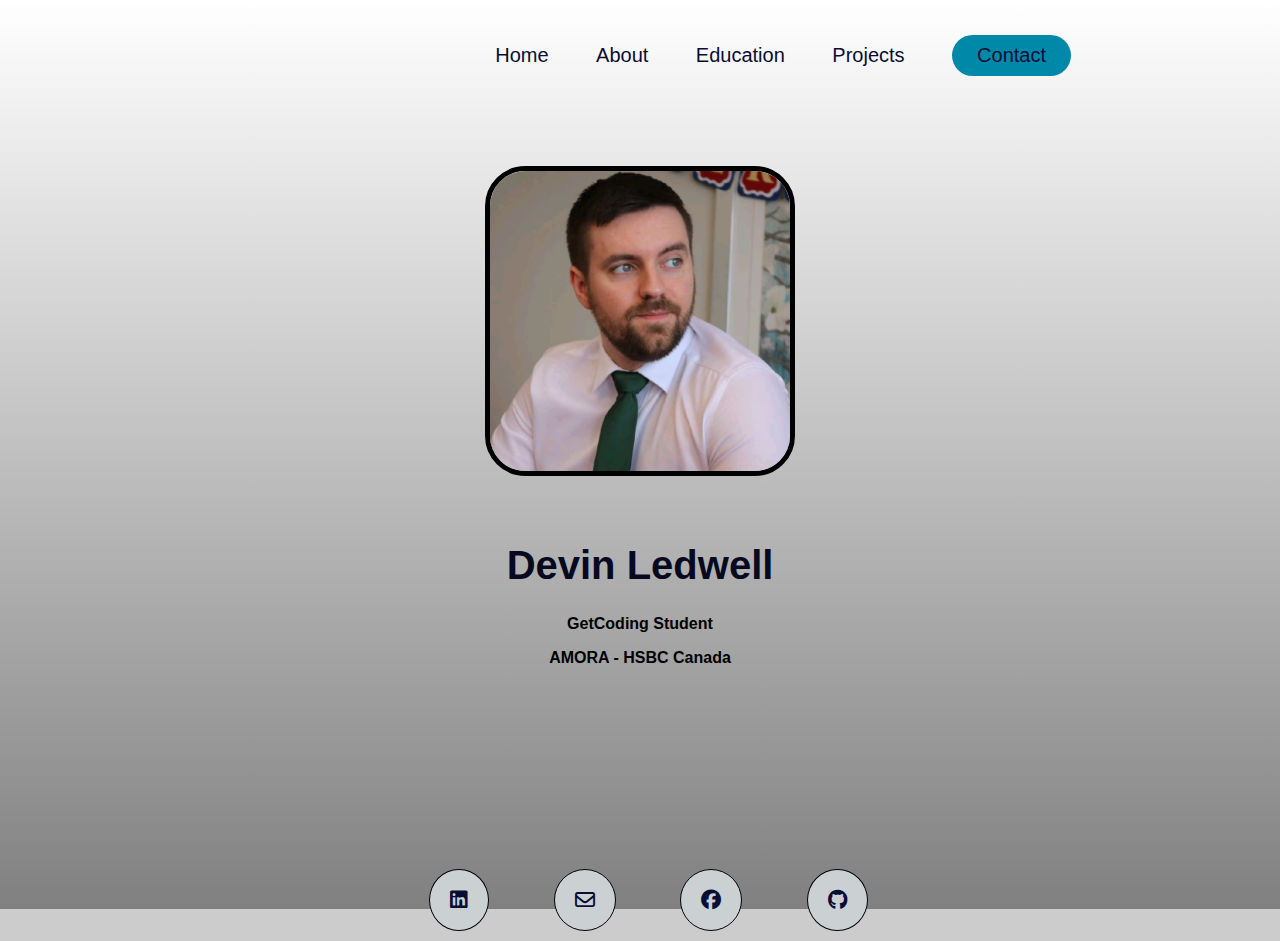
==== index.html @ e7d9a354 "styling" ====
<html lang="en">
<head>
    <meta charset="UTF-8">
    <meta http-equiv="X-UA-Compatible" content="IE=edge">
    <meta name="viewport" content="width=device-width, initial-scale=1.0">
    <title>Document</title>
    <link rel="stylesheet" href="styles.css">
    <link rel="stylesheet" href="https://cdnjs.cloudflare.com/ajax/libs/font-awesome/6.2.0/css/all.min.css">
</head>
<body>
    <header>
        <nav>
            <ul class="nav_links">
                <li><a href="index.html">Home</a></li>
                <li><a href="about.html">About</a></li>
                <li><a href="education.html">Education</a></li>
                <li><a href="projects.html">Projects</a></li>
                <li><a class="cta" href="mailto:devinledwell@gmail.com?"><button>Contact</button></a></li>
            </ul>    
        </nav>
    </header>
    <main>
        <div class="container">
            <img src="img/self.jpg" id="img2" style="display:block; margin-left: auto; margin-right: auto;"" />
        </div>
        <div class="intro">
            <h1>Devin Ledwell</h1>
            <p><b>GetCoding Student</b></p>
            <p><b>AMORA - HSBC Canada</b></p>
        </div>
    </main>
    <footer>
        <div class="wrapper">
            <div class="media">
                <ul class="ul_class2">
                    <li><a href="https://ca.linkedin.com/in/devin-ledwell-815330166" target="_blank"><alt="Open LinkedIn" class="center"><i class="fa-brands fa-linkedin"></i></a></li>
                    <li><a href="mailto:devinledwell@gmail.com?"><alt="Open Email" class="center"><i class="fa-regular fa-envelope"></i></a></li>
                    <li><a href="https://www.facebook.com/dledwell"><i class="fa-brands fa-facebook"></i></a></li>
                    <li><a href="https://github.com/DevinLed"><i class="fa-brands fa-github"></i></a></li>
                </ul> 
            </div>
        </div>
    </footer>
</body>
</html>
---- styles.css ----
.nav_links{
    font-size: 27px;
    border-top: #9e9696;
    position: absolute;
    top: 8px;
    left: 34%;
    list-style: none;
  }
  .nav_links li{
    display: inline;
    padding: 0px 20px;
  }
  .nav_links li a{
    transition: all 0.3s ease 0s;
  } 
  .nav_links li a:hover{
    color: #7ca3ad
  }
  .nav_links li, a, button{
      align-items: center;
      font-size: 20px;
      font-weight: 500;
      color: #090d33;
      text-decoration: none;
  }
  button {
    margin-right: auto;
    padding: 9px 25px;
    background-color: rgba(0,136,169,1);
    border: none;
    border-radius: 50px;
    cursor: pointer;
    transition: all 0.3s ease 0s;
    
  }
  button:hover{
    color: rgba(0, 31, 169, 0.9)
  }
  header{
    display: flex;
    justify-content: end;
    align-items: center;
    padding: 15px;
  }
  body {
    background: #cccccc;
    font-family: Arial, Helvetica, sans-serif;
    padding: 10%;
    background-image: linear-gradient(to top, grey, white);
    background-repeat: no-repeat;
    background-size:contain;
    display:flex; 
    flex-direction:column;
    min-height: 65vh;
  }
  #img2 {  
    border: 5px solid rgb(0, 0, 0);
    border-radius: 13%;  
    max-height: 300px;
    max-width: 300px;
  } 
  #img3 { 
    border: 5px solid rgb(0, 0, 0);
    border-radius: 13%;  
    max-height: 300px;
    max-width: 300px;
  }
  .container {
    align-items: center; 
  }
  .center {
    margin-left: auto;
    margin-right: auto;
    max-height: 30px;
    max-width: 30px;
  }
  .intro {
    text-align: center;
    margin-left: auto;
    margin-right: auto;
    width: 25em;
  }
  #Self{
    display:flex;
    flex-direction: column;
    align-items: center;
  }
  .Descrip{
    width:75%;
  }
  #Calvert{
    text-align: center;
  }
  #imgs4{
    image-resolution: 100%;
    height: auto; 
    width: auto; 
    border: 5px solid rgb(7, 10, 43);
    max-height: 1000px;
    max-width: 1000px;
  }
  #imgs5{
    position:relative;
    image-resolution: 100%;
    height: auto; 
    width: auto; 
    border: 5px solid rgb(7, 10, 43);
    max-height: 1000px;
    max-width: 1000px;
  }
  #img6 {  
    border: 7px solid rgb(0, 0, 0);
    border-radius: 60%;  
    max-height: 300px;
    max-width: 300px;
  } 
  .Educ{
    text-align: center;
  }
  h1{
    font-size: 40px;
    color:rgb(7, 10, 31);
    text-align:center;
    padding-top: 40px;
  }
  h2{
    font-size: 40px;
    color:rgb(7, 10, 31);
    text-align: center;
  }
  .photos{
    list-style:none;
    padding:20px;
  }
  .ul_class2 li{
    background-color: rgb(203, 209, 211);
    list-style: none;
    margin: 10px 30px;
    display: inline-block;
    font-size: 20px;
    padding: 20px 20px;
    color: rgb(0, 0, 0);
    border: 1px solid rgb(0, 0, 0);
    border-radius : 50%;
    transition: .5s;
  }
  .wrapper{
    text-align: center;
    padding-top: 160px;
  }
  .media{
    padding-right: 23px;
  }
  .ul_class2 li:hover {
    color: #6e0000;
    border: 1px solid #810000;
    transition: .5s;
  }
  .Projects{
    text-align: center;
  }
  main{
    flex-grow: 1;
  }
  footer{
    height: 90px;
  }
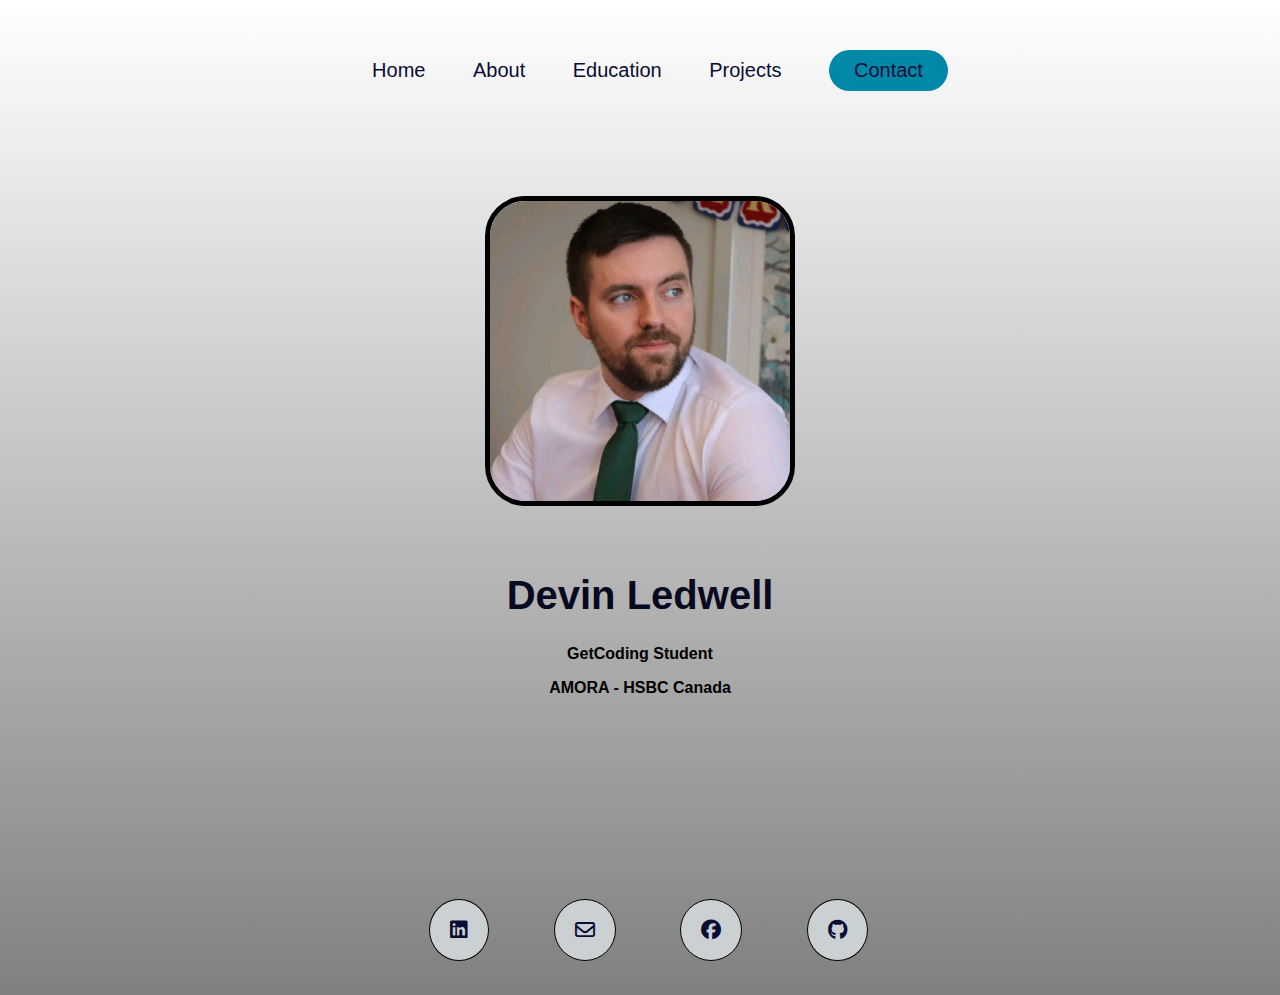
==== commit a6da5048: "styling" ====
--- a/index.html
+++ b/index.html
@@ -9,14 +9,14 @@
 </head>
 <body>
     <header>
-        <nav>
+        <nav class="nav_width">
             <ul class="nav_links">
                 <li><a href="index.html">Home</a></li>
                 <li><a href="about.html">About</a></li>
                 <li><a href="education.html">Education</a></li>
                 <li><a href="projects.html">Projects</a></li>
                 <li><a class="cta" href="mailto:devinledwell@gmail.com?"><button>Contact</button></a></li>
-            </ul>    
+            </ul>  
         </nav>
     </header>
     <main>
--- a/styles.css
+++ b/styles.css
@@ -1,10 +1,12 @@
+  .nav_width{
+    width: 100%;
+  }
   .nav_links{
     font-size: 27px;
     border-top: #9e9696;
-    position: absolute;
-    top: 8px;
-    left: 34%;
+    text-align: center;
     list-style: none;
+    align-items: center;
   }
   .nav_links li{
     display: inline;
@@ -45,13 +47,12 @@
   body {
     background: #cccccc;
     font-family: Arial, Helvetica, sans-serif;
-    padding: 10%;
     background-image: linear-gradient(to top, grey, white);
     background-repeat: no-repeat;
     background-size:contain;
     display:flex; 
     flex-direction:column;
-    min-height: 65vh;
+    min-height: 80vh;
   }
   #img2 {  
     border: 5px solid rgb(0, 0, 0);
@@ -66,6 +67,7 @@
     max-width: 300px;
   }
   .container {
+    padding-top: 5%;
     align-items: center; 
   }
   .center {
@@ -81,6 +83,7 @@
     width: 25em;
   }
   #Self{
+    padding-top: 5%;
     display:flex;
     flex-direction: column;
     align-items: center;
@@ -115,6 +118,7 @@
     max-width: 300px;
   } 
   .Educ{
+    padding-top: 5%;
     text-align: center;
   }
   h1{
@@ -163,5 +167,5 @@
     flex-grow: 1;
   }
   footer{
-    height: 90px;
+    height: auto;
   }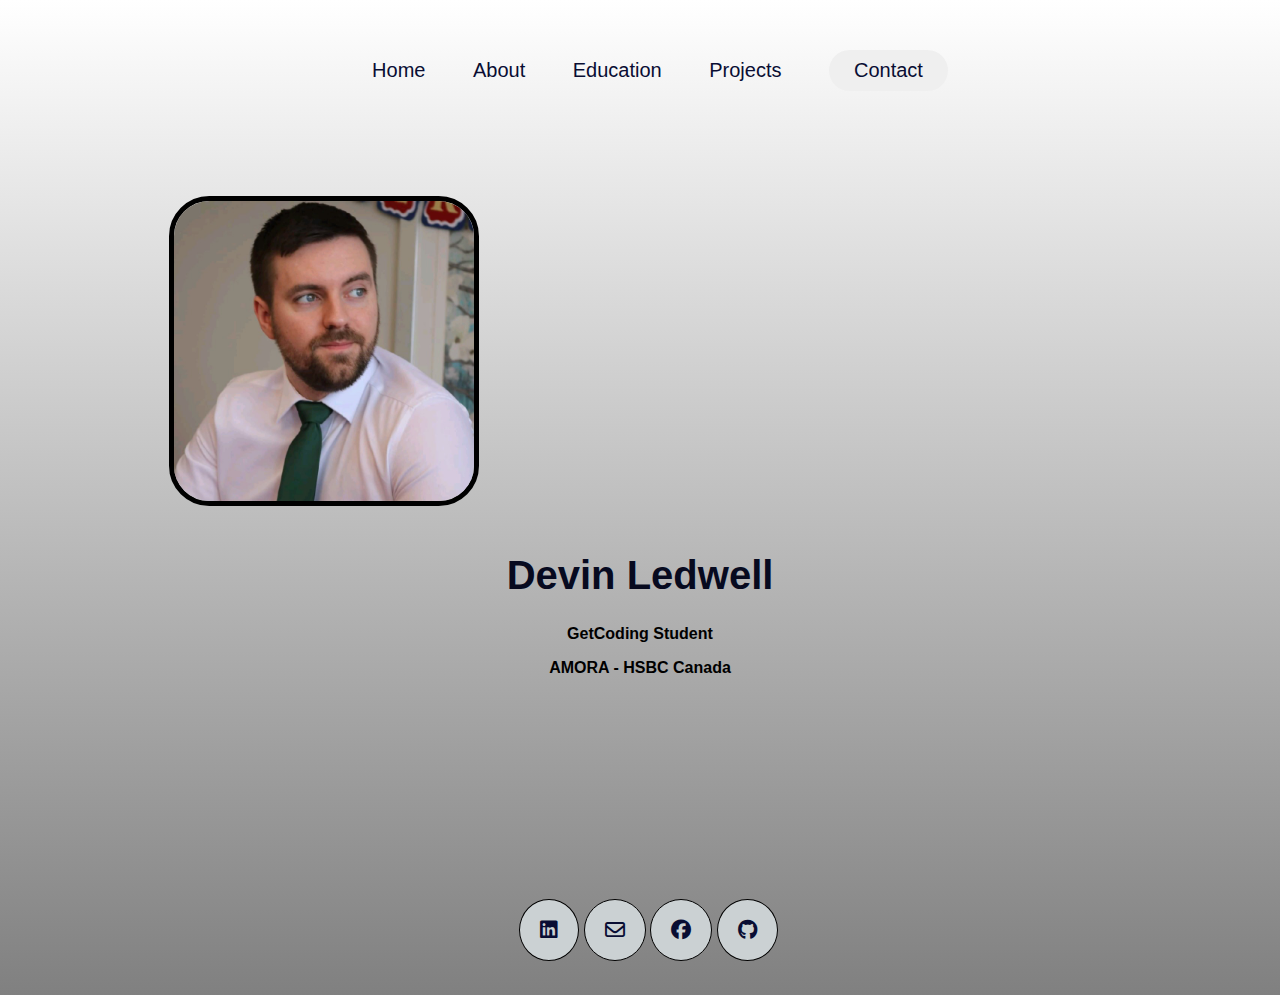
==== commit f164cb54: "styling" ====
--- a/index.html
+++ b/index.html
@@ -21,7 +21,7 @@
     </header>
     <main>
         <div class="container">
-            <img src="img/self.jpg" id="img2" style="display:block; margin-left: auto; margin-right: auto;"" />
+            <img class="me-img" src="img/self.jpg" id="img2" style="display:block; margin-left: auto; margin-right: auto;"" />
         </div>
         <div class="intro">
             <h1>Devin Ledwell</h1>
--- a/styles.css
+++ b/styles.css
@@ -28,15 +28,16 @@
   button {
     margin-right: auto;
     padding: 9px 25px;
-    background-color: rgba(0,136,169,1);
     border: none;
     border-radius: 50px;
     cursor: pointer;
+    color: #090d33;
     transition: all 0.3s ease 0s;
     
   }
-  button:hover{
-    color: rgba(0, 31, 169, 0.9)
+  button:hover{    
+    color: white;
+    background-color: rgba(0, 31, 169, 0.9)
   }
   header{
     display: flex;
@@ -69,6 +70,8 @@
   .container {
     padding-top: 5%;
     align-items: center; 
+    max-width: 50%;
+    max-height: 50%;
   }
   .center {
     margin-left: auto;
@@ -139,7 +142,7 @@
   .ul_class2 li{
     background-color: rgb(203, 209, 211);
     list-style: none;
-    margin: 10px 30px;
+    margin: 10px 00px;
     display: inline-block;
     font-size: 20px;
     padding: 20px 20px;
@@ -168,4 +171,11 @@
   }
   footer{
     height: auto;
+  }
+  @media only screen and (min-width: 768px) {
+    .container {
+      padding-top: 5%;
+      align-items: center; 
+    }
+    
   }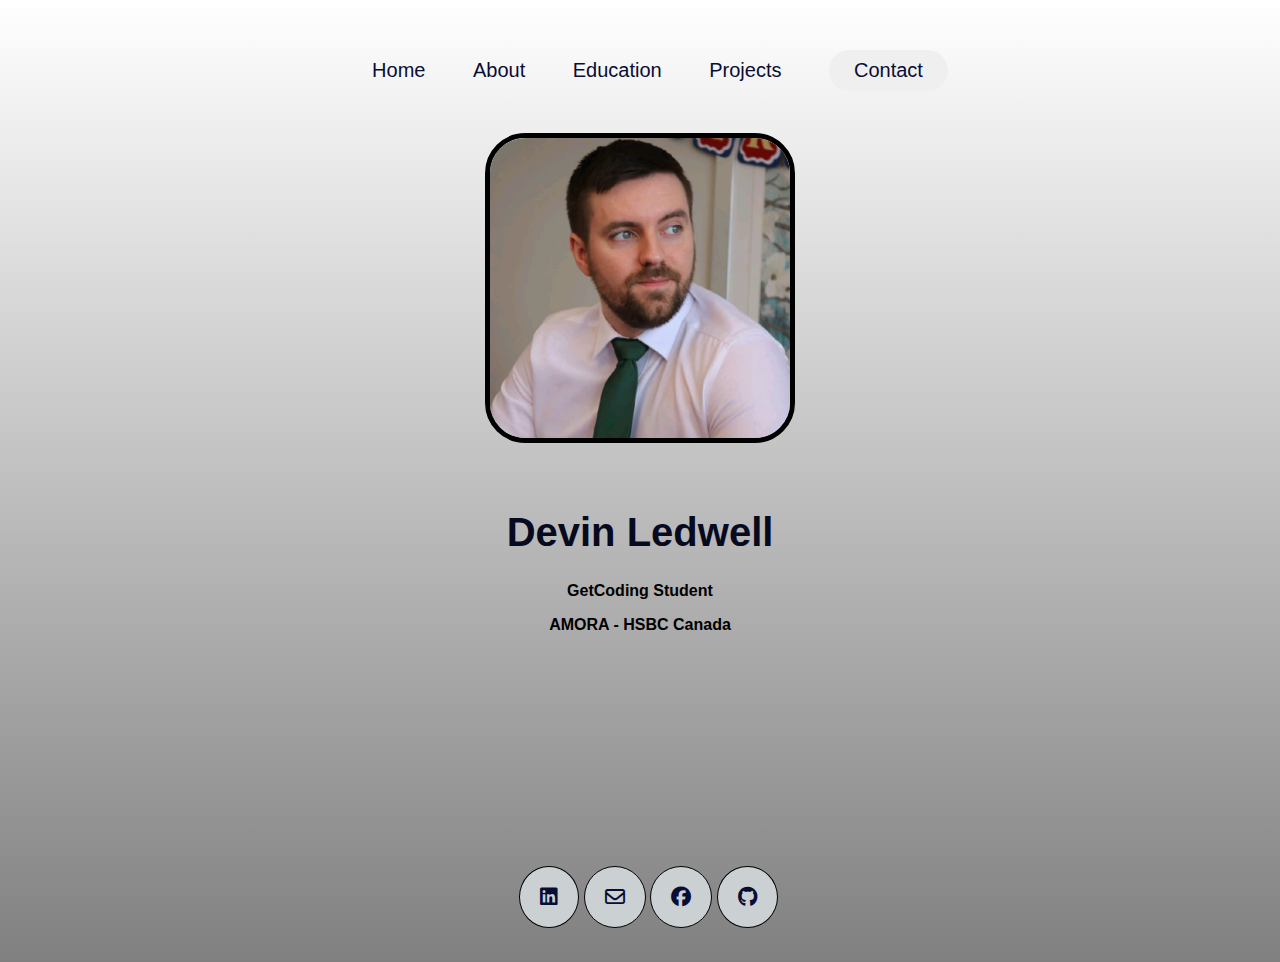
==== commit 083b158e: "styling" ====
--- a/index.html
+++ b/index.html
@@ -9,6 +9,23 @@
 </head>
 <body>
     <header>
+        <div class="menu-wrap">
+            <input type="checkbox" class="toggler">
+            <div class="hamburger"><div></div></div>
+            <div class="menu">
+              <div>
+                <div>
+                  <ul>
+                    <li><a href="index.html">Home</a></li>
+                    <li><a href="about.html">About</a></li>
+                    <li><a href="education.html">Education</a></li>
+                    <li><a href="projects.html">Projects</a></li>
+                    <li><a class="cta" href="mailto:devinledwell@gmail.com?"><button>Contact</button></a></li>
+                  </ul>
+                </div>
+              </div>
+            </div>
+          </div>
         <nav class="nav_width">
             <ul class="nav_links">
                 <li><a href="index.html">Home</a></li>
@@ -20,8 +37,8 @@
         </nav>
     </header>
     <main>
-        <div class="container">
-            <img class="me-img" src="img/self.jpg" id="img2" style="display:block; margin-left: auto; margin-right: auto;"" />
+        <div class="container2">
+            <img class="me-img"src="img/self.jpg" id="img2" style="display:block; margin-left: auto; margin-right: auto;"" />
         </div>
         <div class="intro">
             <h1>Devin Ledwell</h1>
@@ -29,6 +46,8 @@
             <p><b>AMORA - HSBC Canada</b></p>
         </div>
     </main>
+    
+
     <footer>
         <div class="wrapper">
             <div class="media">
@@ -41,5 +60,5 @@
             </div>
         </div>
     </footer>
-</body>
+    </body>
 </html>--- a/styles.css
+++ b/styles.css
@@ -1,181 +1,559 @@
-  .nav_width{
-    width: 100%;
-  }
-  .nav_links{
-    font-size: 27px;
-    border-top: #9e9696;
-    text-align: center;
-    list-style: none;
-    align-items: center;
-  }
-  .nav_links li{
-    display: inline;
-    padding: 0px 20px;
-  }
-  .nav_links li a{
-    transition: all 0.3s ease 0s;
-  } 
-  .nav_links li a:hover{
-    color: #7ca3ad
-  }
-  .nav_links li, a, button{
-      align-items: center;
-      font-size: 20px;
-      font-weight: 500;
-      color: #090d33;
-      text-decoration: none;
-  }
-  button {
-    margin-right: auto;
-    padding: 9px 25px;
-    border: none;
-    border-radius: 50px;
-    cursor: pointer;
-    color: #090d33;
-    transition: all 0.3s ease 0s;
-    
-  }
-  button:hover{    
-    color: white;
-    background-color: rgba(0, 31, 169, 0.9)
-  }
-  header{
-    display: flex;
-    justify-content: end;
-    align-items: center;
-    padding: 15px;
-  }
-  body {
-    background: #cccccc;
-    font-family: Arial, Helvetica, sans-serif;
-    background-image: linear-gradient(to top, grey, white);
-    background-repeat: no-repeat;
-    background-size:contain;
-    display:flex; 
-    flex-direction:column;
-    min-height: 80vh;
-  }
-  #img2 {  
-    border: 5px solid rgb(0, 0, 0);
-    border-radius: 13%;  
-    max-height: 300px;
-    max-width: 300px;
-  } 
-  #img3 { 
-    border: 5px solid rgb(0, 0, 0);
-    border-radius: 13%;  
-    max-height: 300px;
-    max-width: 300px;
-  }
-  .container {
-    padding-top: 5%;
-    align-items: center; 
-    max-width: 50%;
-    max-height: 50%;
-  }
-  .center {
-    margin-left: auto;
-    margin-right: auto;
-    max-height: 30px;
-    max-width: 30px;
-  }
-  .intro {
-    text-align: center;
-    margin-left: auto;
-    margin-right: auto;
-    width: 25em;
-  }
-  #Self{
-    padding-top: 5%;
-    display:flex;
-    flex-direction: column;
-    align-items: center;
-  }
-  .Descrip{
-    width:75%;
-  }
-  #Calvert{
-    text-align: center;
-  }
-  #imgs4{
-    image-resolution: 100%;
-    height: auto; 
-    width: auto; 
-    border: 5px solid rgb(7, 10, 43);
-    max-height: 1000px;
-    max-width: 1000px;
-  }
-  #imgs5{
-    position:relative;
-    image-resolution: 100%;
-    height: auto; 
-    width: auto; 
-    border: 5px solid rgb(7, 10, 43);
-    max-height: 1000px;
-    max-width: 1000px;
-  }
-  #img6 {  
-    border: 7px solid rgb(0, 0, 0);
-    border-radius: 60%;  
-    max-height: 300px;
-    max-width: 300px;
-  } 
-  .Educ{
-    padding-top: 5%;
-    text-align: center;
-  }
-  h1{
-    font-size: 40px;
-    color:rgb(7, 10, 31);
-    text-align:center;
-    padding-top: 40px;
-  }
-  h2{
-    font-size: 40px;
-    color:rgb(7, 10, 31);
-    text-align: center;
-  }
-  .photos{
-    list-style:none;
-    padding:20px;
-  }
-  .ul_class2 li{
-    background-color: rgb(203, 209, 211);
-    list-style: none;
-    margin: 10px 00px;
-    display: inline-block;
-    font-size: 20px;
-    padding: 20px 20px;
-    color: rgb(0, 0, 0);
-    border: 1px solid rgb(0, 0, 0);
-    border-radius : 50%;
-    transition: .5s;
-  }
-  .wrapper{
-    text-align: center;
-    padding-top: 160px;
-  }
-  .media{
-    padding-right: 23px;
-  }
-  .ul_class2 li:hover {
-    color: #6e0000;
-    border: 1px solid #810000;
-    transition: .5s;
-  }
-  .Projects{
-    text-align: center;
-  }
-  main{
-    flex-grow: 1;
-  }
-  footer{
-    height: auto;
-  }
+@media only screen and (max-width: 768px) {
+:root {
+  --primary-color: rgba(13, 110, 139, 0.75);
+  --overlay-color: rgba(24, 39, 51 , 0.85);
+  --menu-speed: 0.75s;
+}
+
+* {
+  margin: 0;
+  padding: 0;
+  box-sizing: border-box;
+}
+
+body {
+  font-family: 'Roboto', sans-serif;
+  line-height: 1.4;
+}
+
+.container {
+  max-width: 960px;
+  margin: auto;
+  overflow: hidden;
+  padding: 0 0rem;
+}
+
+.showcase {
+  background: var(--primary-color);
+  color: #fff;
+  height: 100vh;
+  position: relative;
+}
+
+.showcase:before {
+  content: '';
+  background: url('https://images.pexels.com/photos/533923/pexels-photo-533923.jpeg?auto=compress&cs=tinysrgb&dpr=2&h=750&w=1260') no-repeat center center/cover;
+  position: absolute;
+  top: 0;
+  left: 0;
+  width: 100%;
+  height: 100%;
+  z-index: -1;
+}
+
+.showcase .showcase-inner {
+  display: flex;
+  flex-direction: column;
+  align-items: center;
+  justify-content: center;
+  text-align: center;
+  height: 100%;
+}
+
+.showcase h1 {
+  font-size: 4rem;
+}
+
+.showcase p {
+  font-size: 1.3rem;
+}
+
+.btn {
+  display: inline-block;
+  border: none;
+  background: var(--primary-color);
+  color: #fff;
+  padding: 0.75rem 1.5rem;
+  margin-top: 1rem;
+  transition: opacity 1s ease-in-out;
+  text-decoration: none;
+}
+
+.btn:hover {
+  opacity: 0.7;
+}
+
+/* MENU STYLES */
+.menu-wrap {
+  position: fixed;
+  top: 0;
+  left: 0;
+  z-index: 1;
+}
+
+.menu-wrap .toggler {
+  position: absolute;
+  top: 0;
+  left: 0;
+  z-index: 2;
+  cursor: pointer;
+  width: 50px;
+  height: 50px;
+  opacity: 0;
+}
+
+.menu-wrap .hamburger {
+  position: absolute;
+  top: 0;
+  left: 0;
+  z-index: 1;
+  width: 60px;
+  height: 60px;
+  padding: 1rem;
+  background: var(--primary-color);
+  display: flex;
+  align-items: center;
+  justify-content: center;
+}
+
+/* Hamburger Line */
+.menu-wrap .hamburger > div {
+  position: relative;
+  flex: none;
+  width: 100%;
+  height: 2px;
+  background: #fff;
+  display: flex;
+  align-items: center;
+  justify-content: center;
+  transition: all 0.4s ease;
+}
+
+/* Hamburger Lines - Top & Bottom */
+.menu-wrap .hamburger > div::before,
+.menu-wrap .hamburger > div::after {
+  content: '';
+  position: absolute;
+  z-index: 1;
+  top: -10px;
+  width: 100%;
+  height: 2px;
+  background: inherit;
+}
+
+/* Moves Line Down */
+.menu-wrap .hamburger > div::after {
+  top: 10px;
+}
+
+/* Toggler Animation */
+.menu-wrap .toggler:checked + .hamburger > div {
+  transform: rotate(135deg);
+}
+
+/* Turns Lines Into X */
+.menu-wrap .toggler:checked + .hamburger > div:before,
+.menu-wrap .toggler:checked + .hamburger > div:after {
+  top: 0;
+  transform: rotate(90deg);
+}
+
+/* Rotate On Hover When Checked */
+.menu-wrap .toggler:checked:hover + .hamburger > div {
+  transform: rotate(225deg);
+}
+
+/* Show Menu */
+.menu-wrap .toggler:checked ~ .menu {
+  visibility: visible;
+}
+
+.menu-wrap .toggler:checked ~ .menu > div {
+  transform: scale(1);
+  transition-duration: var(--menu-speed);
+}
+
+.menu-wrap .toggler:checked ~ .menu > div > div {
+  opacity: 1;
+  transition:  opacity 0.4s ease 0.4s;
+}
+
+.menu-wrap .menu {
+  position: fixed;
+  top: 0;
+  left: 0;
+  width: 100%;
+  height: 100%;
+  visibility: hidden;
+  overflow: hidden;
+  display: flex;
+  align-items: center;
+  justify-content: center;
+}
+
+.menu-wrap .menu > div {
+  background: var(--overlay-color);
+  border-radius: 50%;
+  width: 200vw;
+  height: 200vw;
+  display: flex;
+  flex: none;
+  align-items: center;
+  justify-content: center;
+  transform: scale(0);
+  transition: all 0.4s ease;
+}
+
+.menu-wrap .menu > div > div {
+  text-align: center;
+  max-width: 90vw;
+  max-height: 100vh;
+  opacity: 0;
+  transition: opacity 0.4s ease;
+}
+
+.menu-wrap .menu > div > div > ul > li {
+  list-style: none;
+  color: #fff;
+  font-size: 1.5rem;
+  padding: 1rem;
+}
+
+.menu-wrap .menu > div > div > ul > li > a {
+  color: inherit;
+  text-decoration: none;
+  transition: color 0.4s ease;
+}
+.nav_width{
+  display: none;
+}
+header{
+  display: flex;
+  justify-content: end;
+  align-items: center;
+  padding: 15px;
+  padding-bottom: 150px;
+}
+body {
+  background: #cccccc;
+  font-family: Arial, Helvetica, sans-serif;
+  background-image: linear-gradient(to top, grey, white);
+  background-repeat: no-repeat;
+  background-size:contain;
+  display:flex; 
+  flex-direction:column;
+  min-height: 80vh;
+  min-width: auto;
+}
+#img2 {  
+  border: 5px solid rgb(0, 0, 0);
+  border-radius: 13%;  
+  max-height: 300px;
+  max-width: 300px;
+} 
+#img3 { 
+  border: 5px solid rgb(0, 0, 0);
+  border-radius: 13%;  
+  max-height: 300px;
+  max-width: 300px;
+}
+.container2 .me-img #img2 {
+  padding: 25%;
+  align-items: center; 
+  width: 100%;
+  height: auto;
+  min-width: 768px;
+}
+.center {
+  margin-left: auto;
+  margin-right: auto;
+  max-height: 30px;
+  max-width: 30px;
+}
+.intro {
+  text-align: center;
+  margin-left: auto;
+  margin-right: auto;
+  width: 25em;
+  height: 210px;
+}
+#Self{
+  padding-top: 5%;
+  display:flex;
+  flex-direction: column;
+  align-items: center;
+}
+.Descrip{
+  width:75%;
+}
+#Calvert{
+  text-align: center;
+  width: auto;
+}
+#imgs4{
+  image-resolution: 100%;
+  height: auto; 
+  width: auto; 
+  border: 5px solid rgb(7, 10, 43);
+  width: 100%;
+}
+#imgs5{
+  position:relative;
+  image-resolution: 100%;
+  height: auto; 
+  width: 100%; 
+  border: 5px solid rgb(7, 10, 43);
+}
+#img6 {  
+  border: 7px solid rgb(0, 0, 0);
+  border-radius: 60%;  
+  max-height: 300px;
+  max-width: 300px;
+} 
+.Educ{
+  padding-top: 10px;
+  text-align: center;
+}
+h1{
+  font-size: 40px;
+  color:rgb(7, 10, 31);
+  text-align:center;
+  padding-top: 40px;
+}
+h2{
+  font-size: 40px;
+  color:rgb(7, 10, 31);
+  text-align: center;
+}
+.photos{
+  list-style:none;
+  padding:20px;
+}
+.ul_class2 li{
+  background-color: rgb(203, 209, 211);
+  list-style: none;
+  margin: 10px 0px;
+  display: inline-block;
+  font-size: 20px;
+  padding: 20px 20px;
+  color: rgb(0, 0, 0);
+  border: 1px solid rgb(0, 0, 0);
+  border-radius : 50%;
+  transition: .5s;
+}
+.wrapper{
+  text-align: center;
+  padding-top: 160px;
+}
+.media{
+  text-align: center;
+}
+.ul_class2 li:hover {
+  color: #6e0000;
+  border: 1px solid #810000;
+  transition: .5s;
+}
+.Projects{
+  text-align: center;
+  height: 210px;
+}
+main{
+  flex-grow: 1;
+}
+footer{
+  height: auto;
+}
+}
+
+
+
+
+
+/*Desktop Version*/
   @media only screen and (min-width: 768px) {
-    .container {
+    html{      
+      width: 100%;
+      height: auto;
+      padding: 0;
+    }
+    .menu-wrap{
+      display:none;
+    }
+    .container2 .me-img #img2 #img6{
       padding-top: 5%;
       align-items: center; 
-    }
-    
+      max-width: 50%;
+      max-height: 50%;
+    }
+    #img2 {  
+      border: 5px solid rgb(0, 0, 0);
+      border-radius: 13%;  
+      max-height: 300px;
+      max-width: 300px;
+    } 
+    .nav_width{
+      width: 100%;
+    }
+    .nav_links{
+      font-size: 27px;
+      border-top: #9e9696;
+      text-align: center;
+      list-style: none;
+      align-items: center;
+    }
+    .nav_links li{
+      display: inline;
+      padding: 0px 20px;
+    }
+    .nav_links li a{
+      transition: all 0.3s ease 0s;
+    } 
+    .nav_links li a:hover{
+      color: #7ca3ad
+    }
+    .nav_links li, a, button{
+        align-items: center;
+        font-size: 20px;
+        font-weight: 500;
+        color: #090d33;
+        text-decoration: none;
+    }
+    button {
+      margin-right: auto;
+      padding: 9px 25px;
+      border: none;
+      border-radius: 50px;
+      cursor: pointer;
+      color: #090d33;
+      transition: all 0.3s ease 0s;
+      
+    }
+    button:hover{    
+      color: white;
+      background-color: rgba(0, 31, 169, 0.9)
+    }
+    header{
+      display: flex;
+      justify-content: end;
+      align-items: center;
+      padding: 15px;
+    }
+    body {
+      background: #cccccc;
+      font-family: Arial, Helvetica, sans-serif;
+      background-image: linear-gradient(to top, grey, white);
+      background-repeat: no-repeat;
+      background-size:contain;
+      display:flex; 
+      flex-direction:column;
+      min-height: 80vh;
+    }
+    #img2 {  
+      border: 5px solid rgb(0, 0, 0);
+      border-radius: 13%;  
+      max-height: 300px;
+      max-width: 300px;
+    } 
+    #img3 { 
+      border: 5px solid rgb(0, 0, 0);
+      border-radius: 13%;  
+      max-height: 300px;
+      max-width: 300px;
+    }
+    .container .me-img #img2 {
+      padding-top: 5%;
+      align-items: center; 
+      width: 60%;
+    }
+    .center {
+      margin-left: auto;
+      margin-right: auto;
+      max-height: 30px;
+      max-width: 30px;
+    }
+    .intro {
+      text-align: center;
+      margin-left: auto;
+      margin-right: auto;
+      width: 25em;
+      height: 210px;
+    }
+    #Self{
+      padding-top: 5%;
+      display:flex;
+      flex-direction: column;
+      align-items: center;
+    }
+    .Descrip{
+      width:75%;
+    }
+    #Calvert{
+      text-align: center;
+    }
+    #imgs4{
+      image-resolution: 100%;
+      height: auto; 
+      width: auto; 
+      border: 5px solid rgb(7, 10, 43);
+      max-height: 1000px;
+      max-width: 1000px;
+    }
+    #imgs5{
+      position:relative;
+      image-resolution: 100%;
+      height: auto; 
+      width: auto; 
+      border: 5px solid rgb(7, 10, 43);
+      max-height: 1000px;
+      max-width: 1000px;
+    }
+    #img6 {  
+      border: 7px solid rgb(0, 0, 0);
+      border-radius: 60%;  
+      max-height: 300px;
+      max-width: 300px;
+    } 
+    .Educ{
+      padding-top: 5%;
+      text-align: center;
+    }
+    h1{
+      font-size: 40px;
+      color:rgb(7, 10, 31);
+      text-align:center;
+      padding-top: 40px;
+    }
+    h2{
+      font-size: 40px;
+      color:rgb(7, 10, 31);
+      text-align: center;
+    }
+    .photos{
+      list-style:none;
+      padding:20px;
+    }
+    .ul_class2 li{
+      background-color: rgb(203, 209, 211);
+      list-style: none;
+      margin: 10px 00px;
+      display: inline-block;
+      font-size: 20px;
+      padding: 20px 20px;
+      color: rgb(0, 0, 0);
+      border: 1px solid rgb(0, 0, 0);
+      border-radius : 50%;
+      transition: .5s;
+    }
+    .wrapper{
+      text-align: center;
+      padding-top: 160px;
+      }
+    .media{
+      padding-right: 23px;
+    }
+    .ul_class2 li:hover {
+      color: #6e0000;
+      border: 1px solid #810000;
+      transition: .5s;
+    }
+    .Projects{
+      text-align: center;
+      height: 200px;
+    }
+    main{
+      flex-grow: 1;
+    }
+    footer{
+      height: auto;
+    }
   }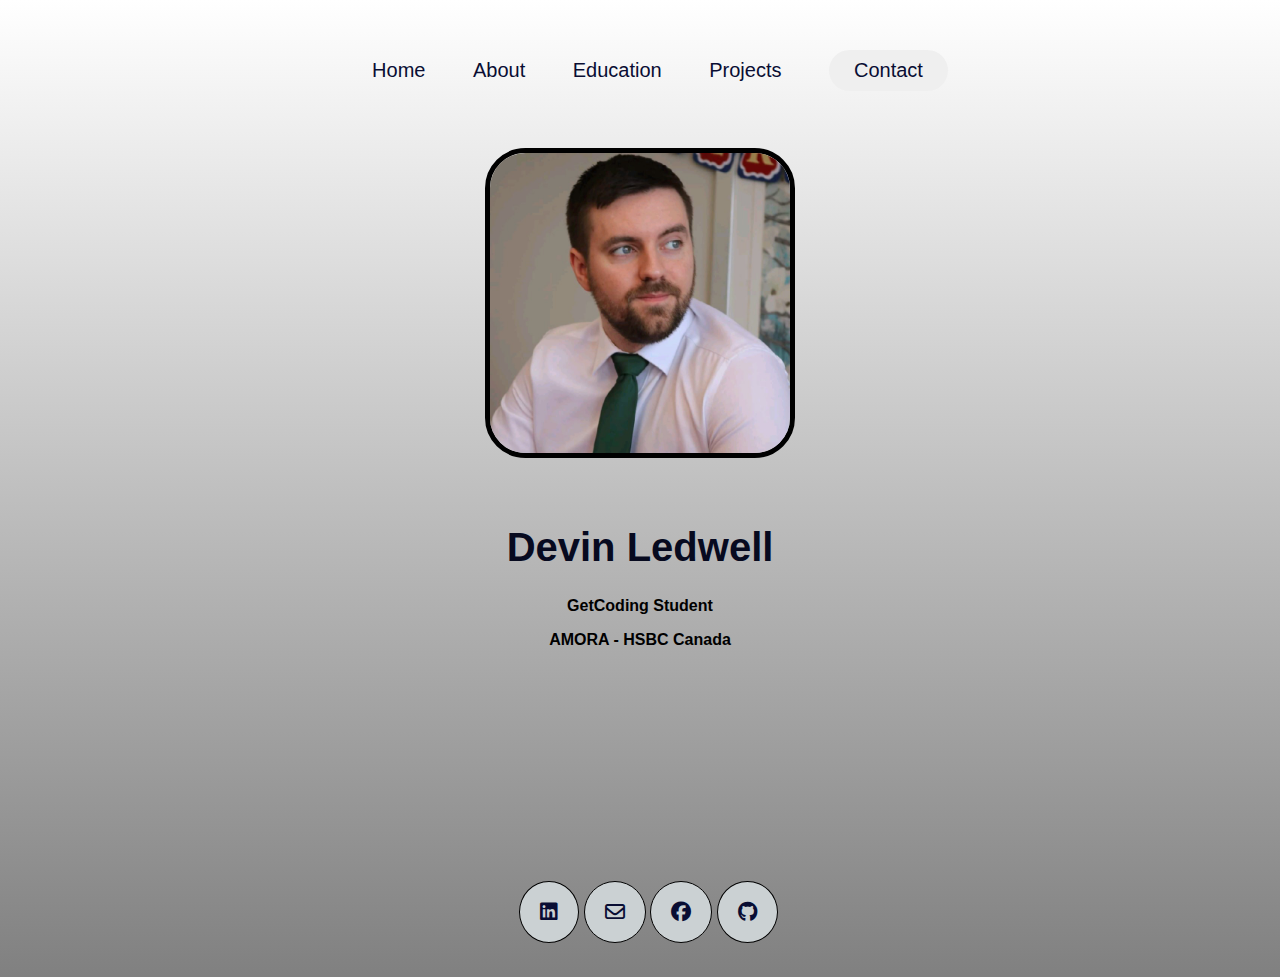
==== commit 02db9e57: "main" ====
--- a/index.html
+++ b/index.html
@@ -1,64 +1,45 @@
 <html lang="en">
+
 <head>
     <meta charset="UTF-8">
     <meta http-equiv="X-UA-Compatible" content="IE=edge">
     <meta name="viewport" content="width=device-width, initial-scale=1.0">
-    <title>Document</title>
+    <title>Devin Ledwell's Website</title>
     <link rel="stylesheet" href="styles.css">
     <link rel="stylesheet" href="https://cdnjs.cloudflare.com/ajax/libs/font-awesome/6.2.0/css/all.min.css">
 </head>
+
 <body>
     <header>
         <div class="menu-wrap">
-            <input type="checkbox" class="toggler">
-            <div class="hamburger"><div></div></div>
-            <div class="menu">
-              <div>
-                <div>
-                  <ul>
-                    <li><a href="index.html">Home</a></li>
-                    <li><a href="about.html">About</a></li>
-                    <li><a href="education.html">Education</a></li>
-                    <li><a href="projects.html">Projects</a></li>
-                    <li><a class="cta" href="mailto:devinledwell@gmail.com?"><button>Contact</button></a></li>
-                  </ul>
-                </div>
-              </div>
-            </div>
-          </div>
+            <script type="text/javascript" src="scripts/scriptburger.js"></script>
+        </div>
         <nav class="nav_width">
-            <ul class="nav_links">
-                <li><a href="index.html">Home</a></li>
-                <li><a href="about.html">About</a></li>
-                <li><a href="education.html">Education</a></li>
-                <li><a href="projects.html">Projects</a></li>
-                <li><a class="cta" href="mailto:devinledwell@gmail.com?"><button>Contact</button></a></li>
-            </ul>  
         </nav>
+        <script type="text/javascript" src="scripts/scriptnav.js"></script>
     </header>
-    <main>
-        <div class="container2">
-            <img class="me-img"src="img/self.jpg" id="img2" style="display:block; margin-left: auto; margin-right: auto;"" />
+    <main class="Headshot">
+        <div class="container">
+            <img class="me-img" src="img/self.jpg" id="img2"
+                style="display:flex; margin-left: auto; margin-right: auto;"" />
         </div>
-        <div class="intro">
+        <div class=" intro">
             <h1>Devin Ledwell</h1>
             <p><b>GetCoding Student</b></p>
             <p><b>AMORA - HSBC Canada</b></p>
         </div>
     </main>
-    
+
 
     <footer>
         <div class="wrapper">
             <div class="media">
                 <ul class="ul_class2">
-                    <li><a href="https://ca.linkedin.com/in/devin-ledwell-815330166" target="_blank"><alt="Open LinkedIn" class="center"><i class="fa-brands fa-linkedin"></i></a></li>
-                    <li><a href="mailto:devinledwell@gmail.com?"><alt="Open Email" class="center"><i class="fa-regular fa-envelope"></i></a></li>
-                    <li><a href="https://www.facebook.com/dledwell"><i class="fa-brands fa-facebook"></i></a></li>
-                    <li><a href="https://github.com/DevinLed"><i class="fa-brands fa-github"></i></a></li>
-                </ul> 
+                </ul>
+                <script type="text/javascript" src="scripts/scriptsocial.js"></script>
             </div>
         </div>
     </footer>
-    </body>
+</body>
+
 </html>--- a/styles.css
+++ b/styles.css
@@ -1,230 +1,8 @@
 @media only screen and (max-width: 768px) {
-:root {
-  --primary-color: rgba(13, 110, 139, 0.75);
-  --overlay-color: rgba(24, 39, 51 , 0.85);
-  --menu-speed: 0.75s;
-}
-
-* {
-  margin: 0;
-  padding: 0;
-  box-sizing: border-box;
-}
 
 body {
   font-family: 'Roboto', sans-serif;
   line-height: 1.4;
-}
-
-.container {
-  max-width: 960px;
-  margin: auto;
-  overflow: hidden;
-  padding: 0 0rem;
-}
-
-.showcase {
-  background: var(--primary-color);
-  color: #fff;
-  height: 100vh;
-  position: relative;
-}
-
-.showcase:before {
-  content: '';
-  background: url('https://images.pexels.com/photos/533923/pexels-photo-533923.jpeg?auto=compress&cs=tinysrgb&dpr=2&h=750&w=1260') no-repeat center center/cover;
-  position: absolute;
-  top: 0;
-  left: 0;
-  width: 100%;
-  height: 100%;
-  z-index: -1;
-}
-
-.showcase .showcase-inner {
-  display: flex;
-  flex-direction: column;
-  align-items: center;
-  justify-content: center;
-  text-align: center;
-  height: 100%;
-}
-
-.showcase h1 {
-  font-size: 4rem;
-}
-
-.showcase p {
-  font-size: 1.3rem;
-}
-
-.btn {
-  display: inline-block;
-  border: none;
-  background: var(--primary-color);
-  color: #fff;
-  padding: 0.75rem 1.5rem;
-  margin-top: 1rem;
-  transition: opacity 1s ease-in-out;
-  text-decoration: none;
-}
-
-.btn:hover {
-  opacity: 0.7;
-}
-
-/* MENU STYLES */
-.menu-wrap {
-  position: fixed;
-  top: 0;
-  left: 0;
-  z-index: 1;
-}
-
-.menu-wrap .toggler {
-  position: absolute;
-  top: 0;
-  left: 0;
-  z-index: 2;
-  cursor: pointer;
-  width: 50px;
-  height: 50px;
-  opacity: 0;
-}
-
-.menu-wrap .hamburger {
-  position: absolute;
-  top: 0;
-  left: 0;
-  z-index: 1;
-  width: 60px;
-  height: 60px;
-  padding: 1rem;
-  background: var(--primary-color);
-  display: flex;
-  align-items: center;
-  justify-content: center;
-}
-
-/* Hamburger Line */
-.menu-wrap .hamburger > div {
-  position: relative;
-  flex: none;
-  width: 100%;
-  height: 2px;
-  background: #fff;
-  display: flex;
-  align-items: center;
-  justify-content: center;
-  transition: all 0.4s ease;
-}
-
-/* Hamburger Lines - Top & Bottom */
-.menu-wrap .hamburger > div::before,
-.menu-wrap .hamburger > div::after {
-  content: '';
-  position: absolute;
-  z-index: 1;
-  top: -10px;
-  width: 100%;
-  height: 2px;
-  background: inherit;
-}
-
-/* Moves Line Down */
-.menu-wrap .hamburger > div::after {
-  top: 10px;
-}
-
-/* Toggler Animation */
-.menu-wrap .toggler:checked + .hamburger > div {
-  transform: rotate(135deg);
-}
-
-/* Turns Lines Into X */
-.menu-wrap .toggler:checked + .hamburger > div:before,
-.menu-wrap .toggler:checked + .hamburger > div:after {
-  top: 0;
-  transform: rotate(90deg);
-}
-
-/* Rotate On Hover When Checked */
-.menu-wrap .toggler:checked:hover + .hamburger > div {
-  transform: rotate(225deg);
-}
-
-/* Show Menu */
-.menu-wrap .toggler:checked ~ .menu {
-  visibility: visible;
-}
-
-.menu-wrap .toggler:checked ~ .menu > div {
-  transform: scale(1);
-  transition-duration: var(--menu-speed);
-}
-
-.menu-wrap .toggler:checked ~ .menu > div > div {
-  opacity: 1;
-  transition:  opacity 0.4s ease 0.4s;
-}
-
-.menu-wrap .menu {
-  position: fixed;
-  top: 0;
-  left: 0;
-  width: 100%;
-  height: 100%;
-  visibility: hidden;
-  overflow: hidden;
-  display: flex;
-  align-items: center;
-  justify-content: center;
-}
-
-.menu-wrap .menu > div {
-  background: var(--overlay-color);
-  border-radius: 50%;
-  width: 200vw;
-  height: 200vw;
-  display: flex;
-  flex: none;
-  align-items: center;
-  justify-content: center;
-  transform: scale(0);
-  transition: all 0.4s ease;
-}
-
-.menu-wrap .menu > div > div {
-  text-align: center;
-  max-width: 90vw;
-  max-height: 100vh;
-  opacity: 0;
-  transition: opacity 0.4s ease;
-}
-
-.menu-wrap .menu > div > div > ul > li {
-  list-style: none;
-  color: #fff;
-  font-size: 1.5rem;
-  padding: 1rem;
-}
-
-.menu-wrap .menu > div > div > ul > li > a {
-  color: inherit;
-  text-decoration: none;
-  transition: color 0.4s ease;
-}
-.nav_width{
-  display: none;
-}
-header{
-  display: flex;
-  justify-content: end;
-  align-items: center;
-  padding: 15px;
-  padding-bottom: 150px;
-}
-body {
   background: #cccccc;
   font-family: Arial, Helvetica, sans-serif;
   background-image: linear-gradient(to top, grey, white);
@@ -233,7 +11,33 @@
   display:flex; 
   flex-direction:column;
   min-height: 80vh;
-  min-width: auto;
+  min-width: 100%;
+}
+
+button {
+  margin-right: auto;
+  padding: 9px 25px;
+  border: none;
+  border-radius: 50px;
+  cursor: pointer;
+  color: #090d33;
+  transition: all 0.3s ease 0s;
+}
+button:hover{    
+  color: white;
+  background-color: rgba(0, 31, 169, 0.9)
+}
+header{
+  display: flex;
+  justify-content: end;
+  align-items: center;
+  padding: 15px;
+  padding-bottom: 150px;
+}
+.headshot {
+ padding-top: 0px;
+ width: 100%;
+ align-items: center;
 }
 #img2 {  
   border: 5px solid rgb(0, 0, 0);
@@ -264,7 +68,7 @@
   text-align: center;
   margin-left: auto;
   margin-right: auto;
-  width: 25em;
+  width: 100%;
   height: 210px;
 }
 #Self{
@@ -301,7 +105,8 @@
   max-width: 300px;
 } 
 .Educ{
-  padding-top: 10px;
+  padding-right: 5%;
+  padding-left: 5%;
   text-align: center;
 }
 h1{
@@ -319,29 +124,12 @@
   list-style:none;
   padding:20px;
 }
-.ul_class2 li{
-  background-color: rgb(203, 209, 211);
-  list-style: none;
-  margin: 10px 0px;
-  display: inline-block;
-  font-size: 20px;
-  padding: 20px 20px;
-  color: rgb(0, 0, 0);
-  border: 1px solid rgb(0, 0, 0);
-  border-radius : 50%;
-  transition: .5s;
-}
 .wrapper{
   text-align: center;
   padding-top: 160px;
 }
 .media{
   text-align: center;
-}
-.ul_class2 li:hover {
-  color: #6e0000;
-  border: 1px solid #810000;
-  transition: .5s;
 }
 .Projects{
   text-align: center;
@@ -366,11 +154,8 @@
       height: auto;
       padding: 0;
     }
-    .menu-wrap{
-      display:none;
-    }
     .container2 .me-img #img2 #img6{
-      padding-top: 5%;
+      
       align-items: center; 
       max-width: 50%;
       max-height: 50%;
@@ -380,33 +165,6 @@
       border-radius: 13%;  
       max-height: 300px;
       max-width: 300px;
-    } 
-    .nav_width{
-      width: 100%;
-    }
-    .nav_links{
-      font-size: 27px;
-      border-top: #9e9696;
-      text-align: center;
-      list-style: none;
-      align-items: center;
-    }
-    .nav_links li{
-      display: inline;
-      padding: 0px 20px;
-    }
-    .nav_links li a{
-      transition: all 0.3s ease 0s;
-    } 
-    .nav_links li a:hover{
-      color: #7ca3ad
-    }
-    .nav_links li, a, button{
-        align-items: center;
-        font-size: 20px;
-        font-weight: 500;
-        color: #090d33;
-        text-decoration: none;
     }
     button {
       margin-right: auto;
@@ -451,9 +209,13 @@
       max-width: 300px;
     }
     .container .me-img #img2 {
-      padding-top: 5%;
-      align-items: center; 
+      padding-top: 500px;
       width: 60%;
+    }
+     .headshot {
+      padding-top: 15px;
+      width: 100%;
+      align-items: center;
     }
     .center {
       margin-left: auto;
@@ -465,11 +227,11 @@
       text-align: center;
       margin-left: auto;
       margin-right: auto;
-      width: 25em;
+      width: 100%;
       height: 210px;
     }
     #Self{
-      padding-top: 5%;
+      padding-top: 15px;
       display:flex;
       flex-direction: column;
       align-items: center;
@@ -485,17 +247,16 @@
       height: auto; 
       width: auto; 
       border: 5px solid rgb(7, 10, 43);
-      max-height: 1000px;
-      max-width: 1000px;
+      width: 100%;
     }
     #imgs5{
       position:relative;
       image-resolution: 100%;
       height: auto; 
-      width: auto; 
+      width: 100%; 
       border: 5px solid rgb(7, 10, 43);
+      max-width: 1000px;
       max-height: 1000px;
-      max-width: 1000px;
     }
     #img6 {  
       border: 7px solid rgb(0, 0, 0);
@@ -504,7 +265,7 @@
       max-width: 300px;
     } 
     .Educ{
-      padding-top: 5%;
+      padding-top:5px;
       text-align: center;
     }
     h1{
@@ -522,18 +283,6 @@
       list-style:none;
       padding:20px;
     }
-    .ul_class2 li{
-      background-color: rgb(203, 209, 211);
-      list-style: none;
-      margin: 10px 00px;
-      display: inline-block;
-      font-size: 20px;
-      padding: 20px 20px;
-      color: rgb(0, 0, 0);
-      border: 1px solid rgb(0, 0, 0);
-      border-radius : 50%;
-      transition: .5s;
-    }
     .wrapper{
       text-align: center;
       padding-top: 160px;
@@ -541,11 +290,6 @@
     .media{
       padding-right: 23px;
     }
-    .ul_class2 li:hover {
-      color: #6e0000;
-      border: 1px solid #810000;
-      transition: .5s;
-    }
     .Projects{
       text-align: center;
       height: 200px;
